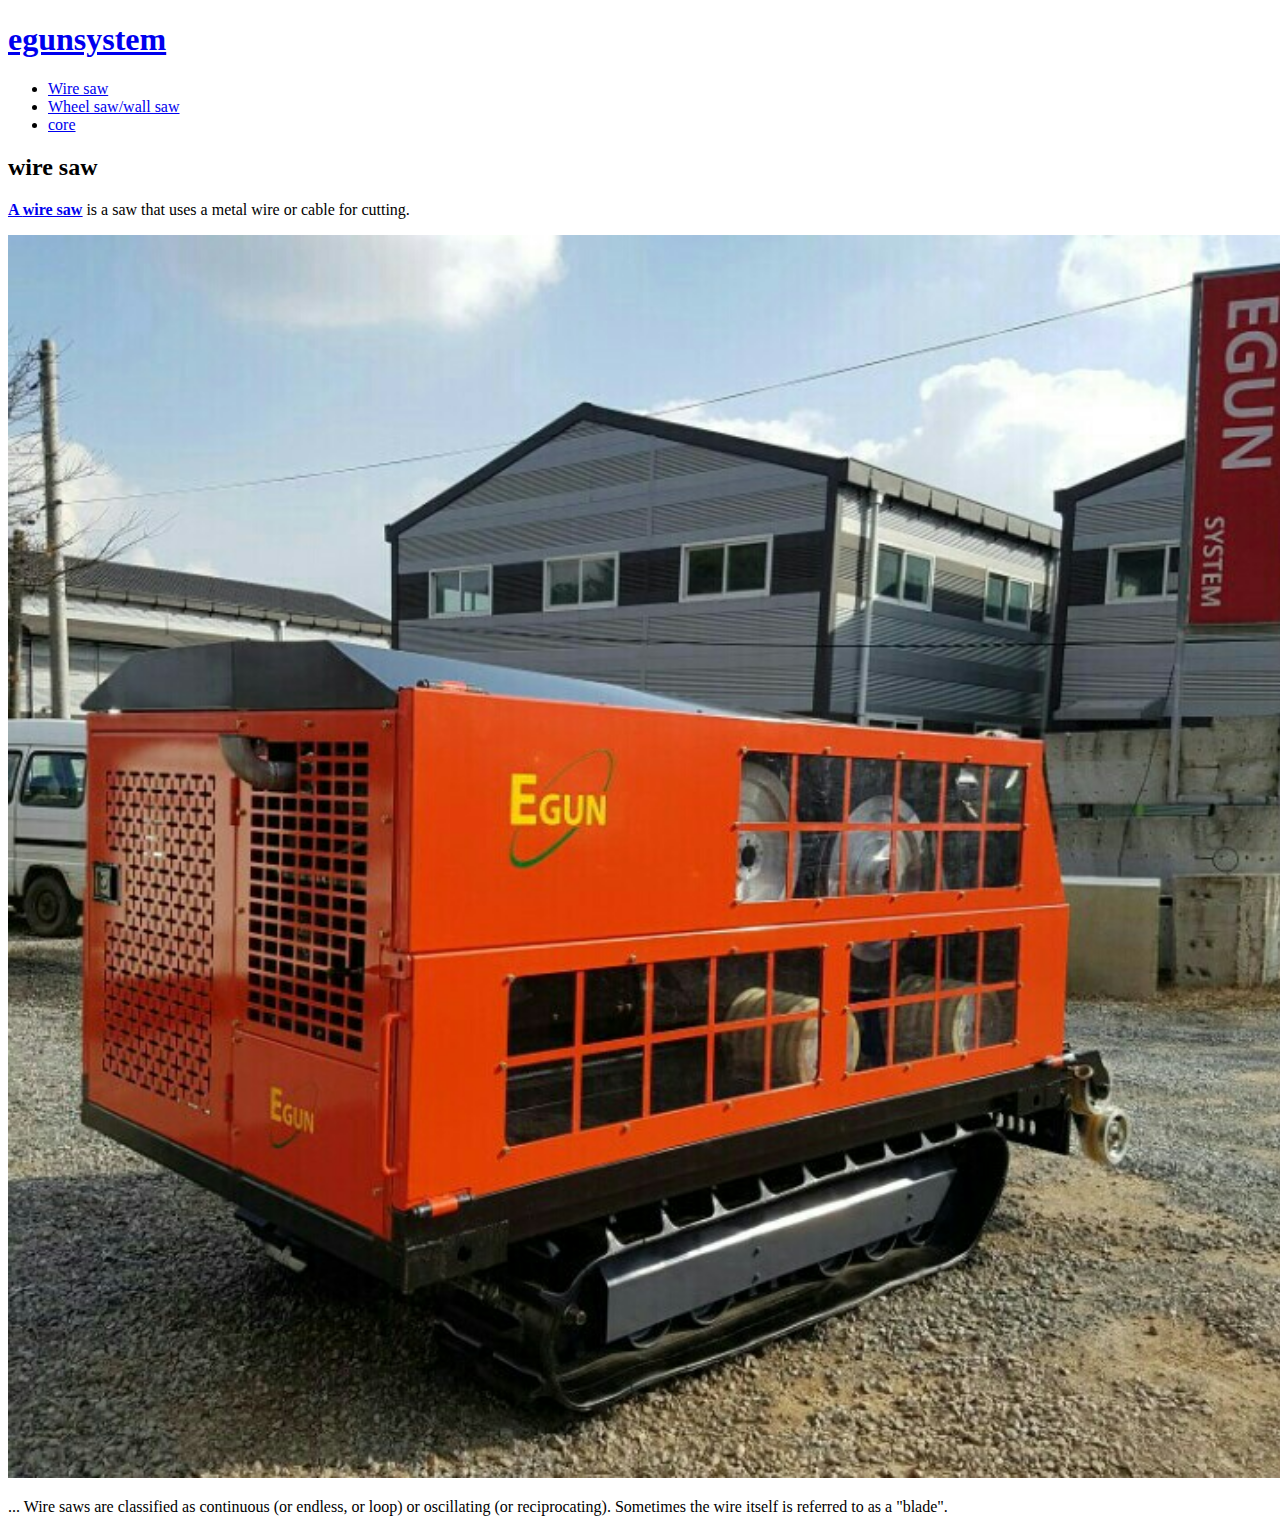
==== 1.html @ 3833c5c6 "1st version" ====
<!doctype html>
<html>
  <head>
    <title> egunsystem wiresaw </title>
    <meta charset="utf-8">
  </head>

  <body>
    <h1><a href="index.html">egunsystem</a></h1>
    <ul>
      <li><a href="1.html">Wire saw</a></li>
      <li><a href="2.html">Wheel saw/wall saw</a></li>
      <li><a href="3.html">core</a></li>
    </ul>

    <h2> wire saw</h2>
      <p><strong><a href="https://www.youtube.com/watch?v=Nvba7ZwVKn0" target="_blank" title="wire saw movie"> A <u>wire saw</u></a> </strong>is a saw that uses a metal wire or cable for cutting.</p>
      <img src="12.jpg" width="105%">
      <p style="margin-top=30px;">... Wire saws are classified as continuous (or endless, or loop) or oscillating (or reciprocating).
      Sometimes the wire itself is referred to as a "blade".</P>
  </body>
</html>
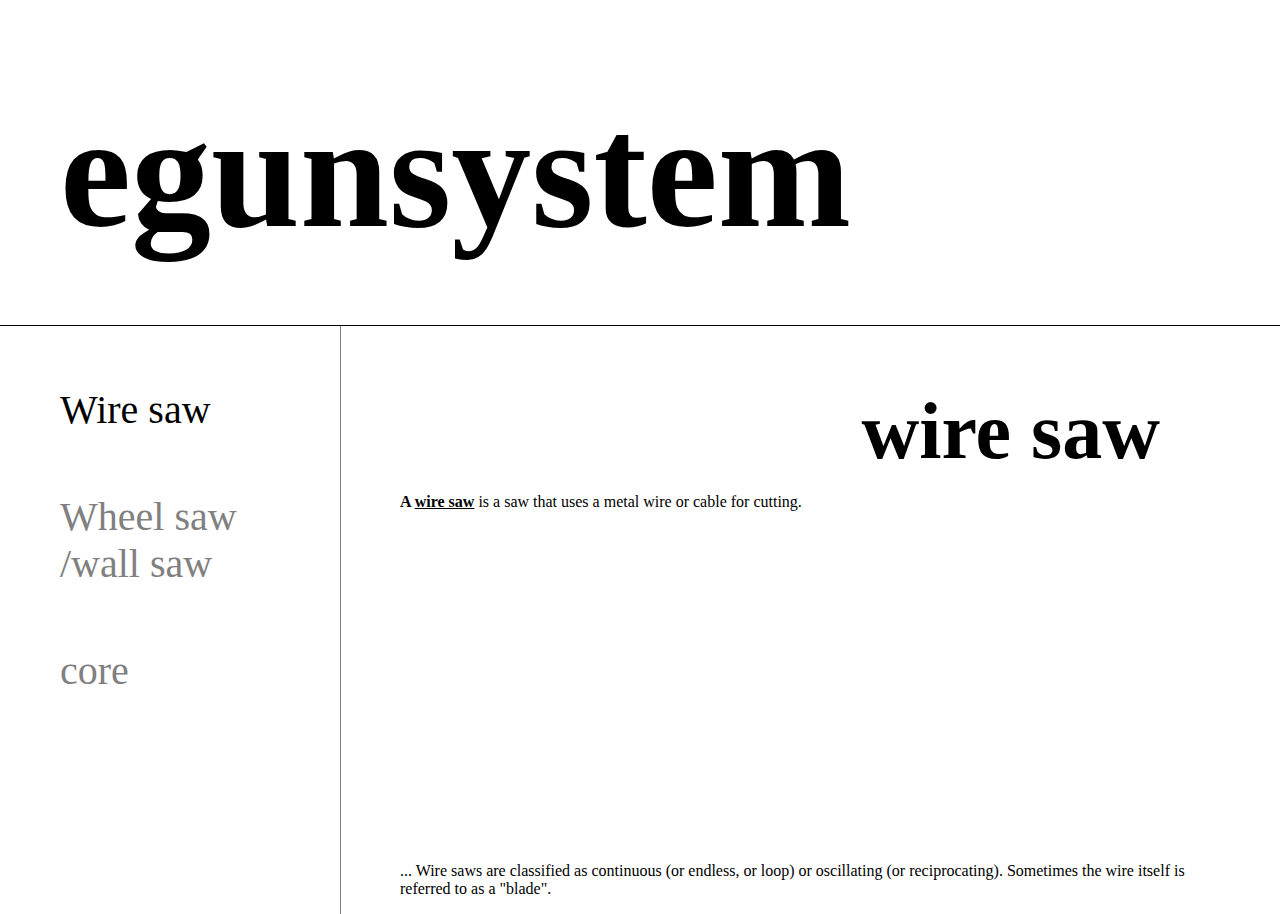
==== commit 0de28d74: "Add files via upload" ====
--- a/1.html
+++ b/1.html
@@ -1,22 +1,166 @@
 <!doctype html>
 <html>
   <head>
+    <!-- Global site tag (gtag.js) - Google Analytics -->
+<script async src="https://www.googletagmanager.com/gtag/js?id=UA-140495299-2"></script>
+<script>
+  window.dataLayer = window.dataLayer || [];
+  function gtag(){dataLayer.push(arguments);}
+  gtag('js', new Date());
+
+  gtag('config', 'UA-140495299-2');
+</script>
     <title> egunsystem wiresaw </title>
     <meta charset="utf-8">
+    <style>
+      a {
+        color:black;
+        text-decoration: none;
+      }
+      .saw {
+        color:gray;
+      }
+      body{
+        margin:0;
+      }
+      #mainli{
+        list-style-type: none;
+        width : 280px;
+        height: auto;
+        margin : 0;
+        border-right:1px solid gray;
+        padding-inline-start: 60px;
+      }
+      li{
+        font-size: 30pt;
+        text-align: left;
+        padding-top: 60px;
+        margin: 0;
+      }
+      h1{
+        font-size: 1000%;
+        text-align: LEFT;
+        padding: 60px;
+        padding-top:80px;
+        margin:0;
+        border-bottom:1px solid;
+      }
+      h2{
+        font-size : 500%;
+        text-align: right;
+        padding-right: 60px;
+        margin:0;
+      }
+      #whole{
+        display:grid;
+        grid-template-columns: 340px 1fr;
+      }
+      #cont{
+        padding-right: 60px;
+        padding-top: 60px;
+        padding-left: 60px;
+      }
+      @media(max-width:1000px){
+        #mainli{
+          display : block;
+          width : auto;
+          height: 120px;
+          margin : 0;
+          border-bottom:1px solid gray;
+          border-right: 0px;
+          padding-inline-start: 0px;
+        }
+        li{
+          padding:0;
+          padding-left:30px;
+          font-size: 300%;
+          margin: 0;
+          float: left;
+
+        }
+        h1{
+          font-size: 500%;
+          text-align: LEFT;
+          padding: 30px;
+          padding-top:40px;
+          margin:0;
+          border-bottom:1px solid;
+        }
+        h2{
+          font-size : 250%;
+          text-align: right;
+          padding-right: 30px;
+          margin:0;
+        }
+        #whole{
+          display:grid;
+          grid-template-columns: 1fr;
+        }
+        #cont{
+          padding-right: 30px;
+          padding-top: 30px;
+          padding-left: 30px;
+        }
+      }
+
+    </style>
   </head>
 
   <body>
     <h1><a href="index.html">egunsystem</a></h1>
-    <ul>
-      <li><a href="1.html">Wire saw</a></li>
-      <li><a href="2.html">Wheel saw/wall saw</a></li>
-      <li><a href="3.html">core</a></li>
-    </ul>
 
-    <h2> wire saw</h2>
-      <p><strong><a href="https://www.youtube.com/watch?v=Nvba7ZwVKn0" target="_blank" title="wire saw movie"> A <u>wire saw</u></a> </strong>is a saw that uses a metal wire or cable for cutting.</p>
-      <img src="12.jpg" width="105%">
-      <p style="margin-top=30px;">... Wire saws are classified as continuous (or endless, or loop) or oscillating (or reciprocating).
-      Sometimes the wire itself is referred to as a "blade".</P>
+    <div id="whole">
+        <ul id="mainli">
+          <li><a href="1.html">Wire saw</a></li>
+          <li><a href="2.html" class="saw">Wheel saw<br>/wall saw</a></li>
+          <li><a href="3.html" class="saw">core</a></li>
+        </ul>
+
+      <div id="cont">
+        <h2> wire saw</h2>
+          <p><strong> A <u>wire saw</u> </strong>is a saw that uses a metal wire or cable for cutting.</p>
+          <iframe width="560" height="315" src="https://www.youtube.com/embed/Nvba7ZwVKn0" frameborder="0" allow="accelerometer; autoplay; encrypted-media; gyroscope; picture-in-picture" allowfullscreen></iframe>
+          <p style="margin-top=30px;">... Wire saws are classified as continuous (or endless, or loop) or oscillating (or reciprocating).
+          Sometimes the wire itself is referred to as a "blade".</P>
+
+          <p>
+            <div id="disqus_thread"></div>
+            <script>
+
+            /**
+            *  RECOMMENDED CONFIGURATION VARIABLES: EDIT AND UNCOMMENT THE SECTION BELOW TO INSERT DYNAMIC VALUES FROM YOUR PLATFORM OR CMS.
+            *  LEARN WHY DEFINING THESE VARIABLES IS IMPORTANT: https://disqus.com/admin/universalcode/#configuration-variables*/
+            /*
+            var disqus_config = function () {
+            this.page.url = PAGE_URL;  // Replace PAGE_URL with your page's canonical URL variable
+            this.page.identifier = PAGE_IDENTIFIER; // Replace PAGE_IDENTIFIER with your page's unique identifier variable
+            };
+            */
+            (function() { // DON'T EDIT BELOW THIS LINE
+            var d = document, s = d.createElement('script');
+            s.src = 'https://egunsystem.disqus.com/embed.js';
+            s.setAttribute('data-timestamp', +new Date());
+            (d.head || d.body).appendChild(s);
+            })();
+            </script>
+            <noscript>Please enable JavaScript to view the <a href="https://disqus.com/?ref_noscript">comments powered by Disqus.</a></noscript>
+          </p>
+          <p>
+            <!--Start of Tawk.to Script-->
+            <script type="text/javascript">
+            var Tawk_API=Tawk_API||{}, Tawk_LoadStart=new Date();
+            (function(){
+            var s1=document.createElement("script"),s0=document.getElementsByTagName("script")[0];
+            s1.async=true;
+            s1.src='https://embed.tawk.to/5cde6a122846b90c57aef6fc/default';
+            s1.charset='UTF-8';
+            s1.setAttribute('crossorigin','*');
+            s0.parentNode.insertBefore(s1,s0);
+            })();
+          </script>
+          <!--End of Tawk.to Script-->
+        </p>
+      </div>
+    </div>
   </body>
 </html>
